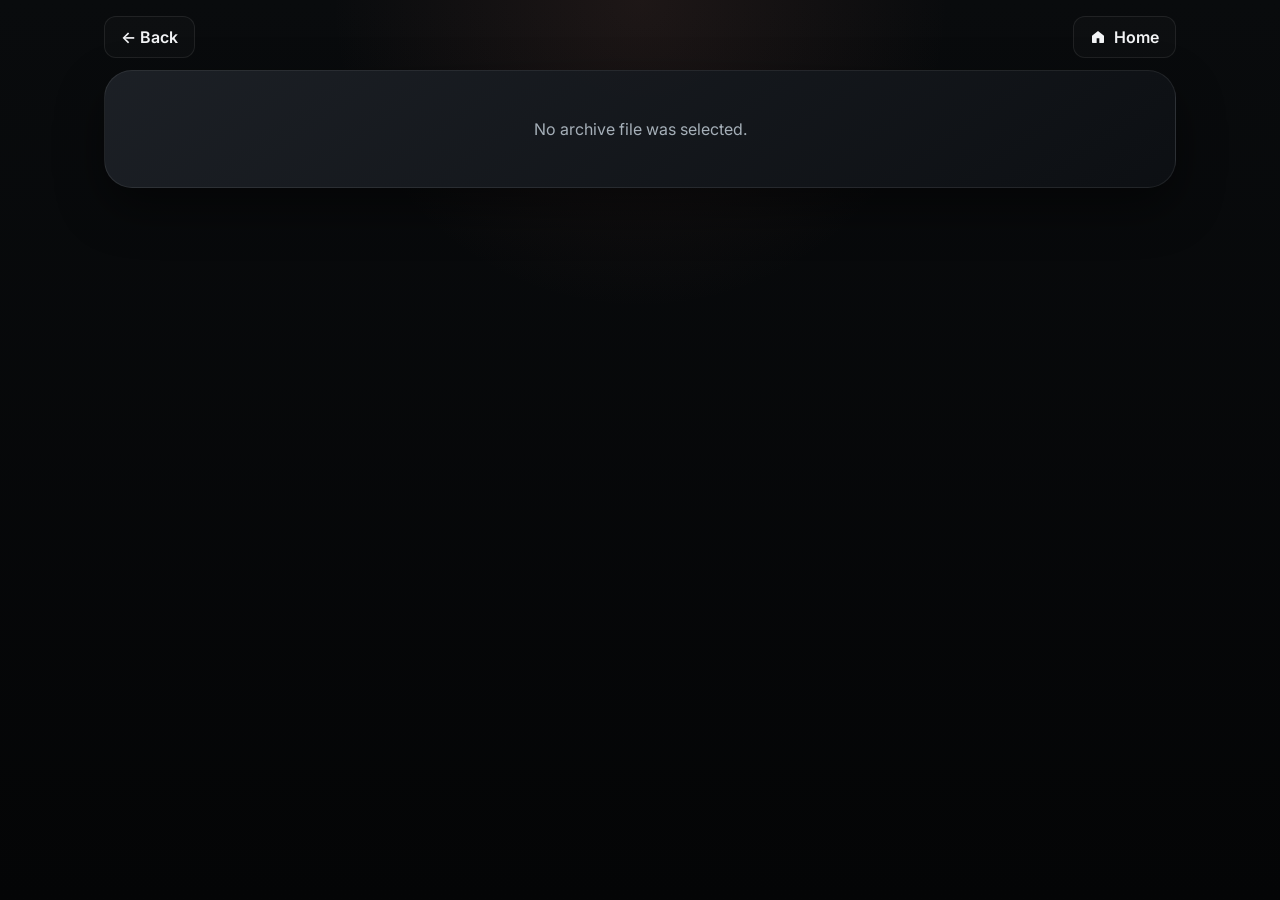
==== file.html @ bb718dd3 "Initial upload" ====
<!DOCTYPE html>
<html lang="en">
  <head>
    <meta charset="UTF-8" />
    <meta name="viewport" content="width=device-width, initial-scale=1.0" />
    <title>Archive File | Epstain Library</title>
    <link rel="preconnect" href="https://fonts.googleapis.com" />
    <link rel="preconnect" href="https://fonts.gstatic.com" crossorigin />
    <link rel="icon" type="image/x-icon" href="public/images/icon.ico">
    <link
      href="https://fonts.googleapis.com/css2?family=Inter:wght@400;500;600;700;800;900&display=swap"
      rel="stylesheet"
    />
    <link rel="stylesheet" href="styles.css" />
    <script src="cursor.js" defer></script>
    <script src="file-viewer.js" defer></script>
  </head>
  <body class="file-viewer-page">
    <div class="file-viewer-shell">
      <header class="file-viewer-header">
        <a class="back-button" id="fileBackButton" href="lib.html">← Back</a>
        <a class="back-button home-button" href="index.html" aria-label="Home">
          <svg class="home-icon" viewBox="0 0 24 24" aria-hidden="true">
            <path d="m3 10 9-7 9 7v10a1 1 0 0 1-1 1h-6v-7h-4v7H4a1 1 0 0 1-1-1z" />
          </svg>
          <span>Home</span>
        </a>
      </header>
      <main class="file-viewer-content" id="fileViewerContent" aria-live="polite">
        <img class="file-viewer-image" id="fileViewerImage" alt="" hidden />
        <article class="file-detail-body" id="fileDetails" hidden>
          <p class="item-type" id="fileCategory"></p>
          <h1 class="file-detail-title" id="fileTitle"></h1>
          <p class="file-detail-description" id="fileDescription"></p>
          <dl class="file-metadata" id="fileMetadata"></dl>
          <section class="file-detail-section">
            <h2>PEOPLE / SUBJECTS</h2>
            <div class="file-pills" id="filePeople"></div>
          </section>
          <section class="file-detail-section">
            <h2>TAGS</h2>
            <div class="file-pills" id="fileTags"></div>
          </section>
        </article>
      </main>
    </div>
  </body>
</html>
---- styles.css ----
:root {
  --bg-0: #040506;
  --bg-1: #0d1014;
  --panel: rgba(18, 22, 28, 0.72);
  --panel-strong: rgba(24, 29, 35, 0.86);
  --panel-soft: rgba(28, 32, 37, 0.8);
  --stroke: rgba(255, 255, 255, 0.08);
  --stroke-strong: rgba(255, 255, 255, 0.16);
  --text: #f3f4f6;
  --muted: #a5afb8;
  --muted-strong: #d4d8dd;
  --accent: #b46d5d;
  --accent-soft: rgba(180, 109, 93, 0.18);
  --amber: #d8b06a;
  --amber-soft: rgba(216, 176, 106, 0.14);
  --shadow: 0 20px 48px rgba(0, 0, 0, 0.46);
  --radius-xl: 28px;
  --radius-lg: 20px;
  --radius-md: 14px;
  --radius-sm: 10px;
  --max-width: 1320px;
}

* {
  box-sizing: border-box;
}

/* Scrollbar */
  ::-webkit-scrollbar {
    width: 0.6rem;
    background: #000;
  }
  
  ::-webkit-scrollbar-thumb {
    background: linear-gradient(180deg,#f7c267,#d8b06a, transparent);
    border-radius: 1rem;
  }

html {
  scroll-behavior: auto;
}

body {
  margin: 0;
  min-height: 100vh;
  font-family: 'Inter', sans-serif;
  background:
    radial-gradient(circle at top, rgba(180, 109, 93, 0.12), transparent 28%),
    linear-gradient(180deg, #090b0d 0%, #040506 100%);
  color: var(--text);
}

body.landing-active {
  overflow: hidden;
}

button,
input {
  font: inherit;
}

button {
  border: 0;
  cursor: pointer;
}

.custom-cursor {
  position: fixed;
  z-index: 9999;
  top: 0;
  left: 0;
  width: 18px;
  height: 18px;
  border: 1px solid rgb(250, 180, 60);
  border-radius: 50%;
  background: rgb(255, 187, 70);
  box-shadow: 0 0 12px rgba(216, 176, 106, 0.36);
  opacity: 0;
  pointer-events: none;
  transform: translate3d(-100px, -100px, 0) translate(-50%, -50%);
  transition: opacity 140ms ease, width 160ms ease, height 160ms ease, background 160ms ease;
}

.custom-cursor::before {
  position: absolute;
  inset: -6px;
  border: 1px solid rgba(216, 176, 106, 0.35);
  border-radius: inherit;
  box-shadow: 0 0 14px rgb(255, 163, 3);
  content: "";
}

.custom-cursor.is-visible {
  opacity: 1;
}

.custom-cursor.is-hovering {
  width: 24px;
  height: 24px;
  background: rgba(216, 176, 106, 0.14);
  border: 2px solid rgb(245, 175, 56);
  
}

body.custom-cursor-enabled,
body.custom-cursor-enabled * {
  cursor: none !important;
}

@media (pointer: coarse), (prefers-reduced-motion: reduce) {
  .custom-cursor {
    display: none;
  }
}

.app-shell {
  min-height: 100vh;
  position: relative;
}

.view {
  display: none;
  min-height: 100vh;
}

.view.active {
  display: block;
}

.view.landing-view.active {
  display: flex;
}

.landing-view {
  position: relative;
  flex-direction: column;
  justify-content: center;
  align-items: center;
  min-height: 100vh;
  min-height: 100svh;
  gap: clamp(18px, 4vh, 36px);
  padding: clamp(24px, 5vh, 56px) 24px;
  animation: fadeUp 700ms ease both;
}

.landing-noise {
  position: absolute;
  inset: 0;
  background-image: radial-gradient(rgba(255, 255, 255, 0.04) 0.5px, transparent 0.7px);
  background-size: 10px 10px;
  mask-image: radial-gradient(circle at center, black 25%, transparent 100%);
  pointer-events: none;
  opacity: 0.38;
}

.landing-header,
.landing-main {
  position: relative;
  z-index: 1;
  width: min(100%, 980px);
}

.branding-block {
  text-align: center;
}

.eyebrow {
  margin: 0 0 12px;
  font-size: 11px;
  letter-spacing: 0.24em;
  color: var(--amber);
  text-transform: uppercase;
}

h1 {
  margin: 0;
  font-size: clamp(2.25rem, 7vw, 5.8rem);
  font-weight: 800;
  letter-spacing: -0.06em;
  line-height: 1;
}

.subtitle {
  margin: clamp(10px, 2vh, 18px) auto 0;
  width: min(100%, 700px);
  color: var(--muted);
  font-size: clamp(1rem, 1.8vw, 1.5rem);
  font-weight: 500;
  line-height: 1.4;
  font-style: italic;
}

.landing-main {
  display: flex;
  justify-content: center;
}

.search-cta-wrap {
  width: min(100%, 920px);
  text-align: center;
}

.search-bar,
.landing-search {
  display: flex;
  align-items: center;
  width: 100%;
  border: 1px solid rgba(255, 255, 255, 0.12);
  background: rgba(17, 21, 26, 0.75);
  box-shadow: inset 0 1px 0 rgba(255, 255, 255, 0.04), 0 18px 42px rgba(0, 0, 0, 0.28);
  backdrop-filter: blur(12px);
  border-radius: 18px;
}

.landing-search {
  min-height: clamp(62px, 9vh, 82px);
  padding: 0 24px 0 18px;
}

.search-bar {
  min-height: 62px;
  padding: 0 20px 0 16px;
}

.search-icon {
  font-size: 1.5rem;
  color: var(--muted);
  margin-right: 12px;
  transform: translateY(-1px);
}

.search-bar input,
.landing-search input {
  width: 100%;
  background: transparent;
  border: 0;
  outline: none;
  color: var(--text);
  font-size: clamp(1rem, 1.8vw, 1.38rem);
}

.search-bar input::placeholder,
.landing-search input::placeholder {
  color: rgba(255, 255, 255, 0.46);
}

.search-helper {
  margin: 12px 0 0;
  color: var(--muted);
  font-size: 0.86rem;
  letter-spacing: 0.02em;
}

.primary-action {
  display: inline-flex;
  align-items: center;
  justify-content: center;
  margin-top: clamp(18px, 3vh, 26px);
  min-width: 260px;
  min-height: 54px;
  padding: 0 28px;
  border: 0;
  border-radius: 14px;
  color: #f6efef;
  background: linear-gradient(135deg, rgba(180, 109, 93, 0.9), rgba(122, 67, 58, 0.9));
  box-shadow: 0 18px 34px rgba(180, 109, 93, 0.25);
  font-weight: 700;
  letter-spacing: 0.1em;
  text-decoration: none;
  transition: transform 180ms ease, box-shadow 180ms ease;
}

.game-entry-action {
  margin-top: 12px;
  background: linear-gradient(135deg, rgba(216, 176, 106, 0.92), rgba(145, 105, 47, 0.92));
  box-shadow: 0 18px 34px rgba(216, 176, 106, 0.2);
}

.primary-action:hover,
.ghost-button:hover,
.back-button:hover,
.folder-card:hover,
.item-card:hover {
  transform: translateY(-1px);
}

.library-view {
  padding: 18px 18px 40px;
}

.panel {
  background: rgba(16, 18, 22, 0.72);
  border: 1px solid var(--stroke);
  box-shadow: var(--shadow);
  backdrop-filter: blur(16px);
}

.library-header {
  width: min(100%, var(--max-width));
  margin: 0 auto;
  border-radius: 20px;
  display: grid;
  grid-template-columns: minmax(110px, max-content) minmax(0, 1fr) auto;
  align-items: center;
  gap: 18px;
  padding: 16px 18px;
}

.header-left,
.header-right {
  display: flex;
  align-items: center;
}

.header-left {
  gap: 8px;
}

.header-center {
  min-width: 0;
}

.back-button,
.ghost-button {
  border: 1px solid var(--stroke);
  background: rgba(255, 255, 255, 0.02);
  color: var(--text);
  border-radius: 12px;
  height: 42px;
  padding: 0 16px;
  transition: background 180ms ease, transform 180ms ease;
}

.back-button {
  display: inline-flex;
  align-items: center;
  justify-content: center;
  font-weight: 600;
  text-decoration: none;
}

.home-button {
  gap: 8px;
}

.home-icon {
  width: 16px;
  height: 16px;
  fill: currentColor;
}

.top-search-wrap {
  width: min(100%, 760px);
  margin: 0 auto;
}

.toolbar-group {
  display: flex;
  gap: 8px;
}

.ghost-button {
  min-width: 78px;
  padding-inline: 14px;
  color: var(--muted-strong);
}

.library-main {
  width: min(100%, var(--max-width));
  margin: 22px auto 0;
}

.section-header {
  display: flex;
  align-items: center;
  justify-content: flex-start;
  gap: 16px;
  margin-bottom: 18px;
}

.back-button[hidden] {
  display: none;
}

.micro-label {
  margin: 0 0 10px;
  color: var(--amber);
  letter-spacing: 0.12em;
  font-size: 0.79rem;
  text-transform: uppercase;
}

.breadcrumb {
  display: flex;
  align-items: center;
  gap: 10px;
  flex-wrap: wrap;
  color: var(--muted);
  font-size: 0.9rem;
}

.breadcrumb .crumb {
  display: inline-flex;
  align-items: center;
  gap: 7px;
  padding: 6px 10px;
  border-radius: 999px;
  border: 1px solid rgba(255, 255, 255, 0.06);
  background: rgba(255, 255, 255, 0.02);
}

.breadcrumb .divider {
  color: rgba(255, 255, 255, 0.4);
}

.library-content {
  display: flex;
  flex-direction: column;
  gap: 22px;
}

.folder-grid,
.file-grid,
.result-grid {
  display: grid;
  grid-template-columns: repeat(auto-fill, minmax(210px, 1fr));
  gap: 18px;
}

.folder-card,
.item-card,
.result-card {
  position: relative;
  overflow: hidden;
  border-radius: var(--radius-lg);
  border: 1px solid var(--stroke);
  background: linear-gradient(180deg, rgba(29, 33, 39, 0.92), rgba(17, 21, 25, 0.88));
  box-shadow: 0 18px 30px rgba(0, 0, 0, 0.16);
  transition: transform 180ms ease, border-color 180ms ease, box-shadow 180ms ease;
}

.folder-card {
  min-height: 214px;
  padding: 20px 18px 18px;
  display: flex;
  flex-direction: column;
  justify-content: space-between;
}

.folder-card:hover,
.item-card:hover,
.result-card:hover {
  border-color: rgba(255, 255, 255, 0.15);
  box-shadow: 0 18px 34px rgba(0, 0, 0, 0.22);
}

.folder-icon {
  display: block;
  width: 3.6rem;
  height: 3.6rem;
  object-fit: contain;
  margin: 0 auto 12px;
  filter: drop-shadow(0 8px 18px rgba(216, 176, 106, 0.18));
}

.folder-name {
  margin: 0;
  font-size: 1.15rem;
  font-weight: 700;
  letter-spacing: 0.04em;
  text-transform: uppercase;
  color: #fff;
}

.folder-meta {
  font-size: 0.8rem;
  color: var(--muted);
  letter-spacing: 0.06em;
  text-transform: uppercase;
  margin-top: 8px;
}

.file-grid {
  grid-template-columns: repeat(auto-fill, minmax(280px, 1fr));
}

.item-card {
  display: flex;
  flex-direction: column;
  min-height: 360px;
}

.thumb {
  position: relative;
  height: 176px;
  background-size: cover;
  background-position: center 35%;
  border-bottom: 1px solid rgba(255, 255, 255, 0.08);
}

.thumb::after {
  content: "";
  position: absolute;
  inset: 0;
  background: linear-gradient(180deg, rgba(6, 7, 9, 0.08), rgba(6, 7, 9, 0.42));
}

.item-body {
  display: flex;
  flex-direction: column;
  gap: 10px;
  padding: 18px 18px 16px;
}

.item-type,
.result-type {
  font-size: 0.72rem;
  letter-spacing: 0.12em;
  text-transform: uppercase;
  color: var(--amber);
}

.item-title,
.result-title {
  margin: 0;
  font-size: 1.25rem;
  line-height: 1.2;
  letter-spacing: -0.03em;
  color: #fff;
}

.item-description,
.result-description {
  margin: 0;
  color: var(--muted);
  line-height: 1.6;
  font-size: 0.96rem;
}

.item-meta,
.result-meta {
  display: flex;
  flex-wrap: wrap;
  gap: 8px;
  color: var(--muted-strong);
  font-size: 0.8rem;
}

.pill {
  display: inline-flex;
  align-items: center;
  justify-content: center;
  padding: 6px 8px;
  border-radius: 999px;
  border: 1px solid rgba(255, 255, 255, 0.08);
  background: rgba(255, 255, 255, 0.02);
}

.result-card {
  display: flex;
  flex-direction: column;
  gap: 14px;
  padding: 18px;
}

.result-header {
  display: flex;
  align-items: center;
  justify-content: space-between;
  gap: 12px;
}

.result-file-icon {
  font-size: 2rem;
  color: var(--amber);
}

.result-detail {
  margin-top: auto;
  display: flex;
  flex-direction: column;
  gap: 12px;
}

.result-match {
  padding-top: 10px;
  border-top: 1px solid rgba(255, 255, 255, 0.07);
  color: var(--muted-strong);
  font-size: 0.82rem;
  line-height: 1.6;
}

.empty-state {
  padding: 52px 24px;
  border: 1px dashed rgba(255, 255, 255, 0.1);
  border-radius: 20px;
  text-align: center;
  color: var(--muted);
  background: rgba(255, 255, 255, 0.01);
}

.file-viewer-page {
  min-height: 100vh;
  min-height: 100svh;
}

.file-viewer-shell {
  display: flex;
  flex-direction: column;
  gap: 12px;
  width: min(100%, 1120px);
  min-height: 100vh;
  min-height: 100svh;
  margin: 0 auto;
  padding: 16px 24px;
}

.file-viewer-header {
  display: flex;
  align-items: center;
  justify-content: space-between;
  gap: 12px;
  flex: 0 0 auto;
}

.file-viewer-content {
  display: flex;
  flex-direction: column;
  overflow: hidden;
  border: 1px solid var(--stroke);
  border-radius: var(--radius-xl);
  background: linear-gradient(145deg, rgba(29, 33, 39, 0.96), rgba(13, 16, 20, 0.96));
  box-shadow: var(--shadow);
}

.file-viewer-image {
  display: block;
  max-width: 100%;
  width: 100%;
  height: auto;
  border-bottom: 1px solid var(--stroke);
}

.file-viewer-error {
  margin: 0;
  padding: 48px 24px;
  color: var(--muted);
  text-align: center;
}

.file-detail-body {
  padding: clamp(22px, 5vw, 54px);
}

.file-detail-title {
  margin: 10px 0 16px;
  color: #fff;
  font-size: clamp(2rem, 5vw, 4rem);
  line-height: 1.05;
  letter-spacing: -0.05em;
}

.file-detail-description {
  max-width: 780px;
  margin: 0;
  color: var(--muted-strong);
  font-size: clamp(1.05rem, 2vw, 1.3rem);
  line-height: 1.7;
}

.file-metadata {
  display: grid;
  grid-template-columns: repeat(2, minmax(0, 1fr));
  gap: 1px;
  margin: 34px 0;
  overflow: hidden;
  border: 1px solid var(--stroke);
  border-radius: var(--radius-md);
  background: var(--stroke);
}

.file-metadata div {
  min-width: 0;
  padding: 18px;
  background: rgba(8, 10, 13, 0.72);
}

.file-metadata div:last-child:nth-child(odd) {
  grid-column: 1 / -1;
}

.file-metadata dt,
.file-detail-section h2 {
  margin: 0 0 8px;
  color: var(--amber);
  font-size: 0.72rem;
  font-weight: 700;
  letter-spacing: 0.12em;
}

.file-metadata dd {
  margin: 0;
  color: var(--text);
  line-height: 1.5;
  overflow-wrap: anywhere;
}

.file-detail-section + .file-detail-section {
  margin-top: 26px;
}

.file-pills {
  display: flex;
  flex-wrap: wrap;
  gap: 8px;
}

.item-card[data-item-id],
.result-card[data-item-id] {
  cursor: pointer;
}

.item-card[data-item-id]:focus-visible,
.result-card[data-item-id]:focus-visible,
.back-button:focus-visible {
  outline: 2px solid var(--amber);
  outline-offset: 3px;
}

@keyframes fadeUp {
  from {
    opacity: 0;
    transform: translateY(16px);
  }
  to {
    opacity: 1;
    transform: translateY(0);
  }
}

@media (max-width: 860px) {
  .library-header {
    grid-template-columns: 1fr;
  }

  .header-left,
  .header-right {
    justify-content: center;
  }

  .toolbar-group {
    flex-wrap: wrap;
    justify-content: center;
  }

  .folder-grid,
  .file-grid,
  .result-grid {
    grid-template-columns: repeat(auto-fill, minmax(180px, 1fr));
  }

}

@media (max-width: 560px) {
  .landing-view {
    gap: 24px;
    padding: 28px 18px;
  }

  .branding-block h1 {
    font-size: clamp(2.1rem, 11vw, 3.1rem);
  }

  .subtitle {
    font-size: 1rem;
  }

  .landing-search {
    min-height: 72px;
  }

  .section-header {
    margin-bottom: 14px;
  }

  .library-view {
    padding-inline: 12px;
  }

  .file-viewer-shell {
    padding: 12px 10px;
  }

  .file-metadata {
    grid-template-columns: 1fr;
  }
}
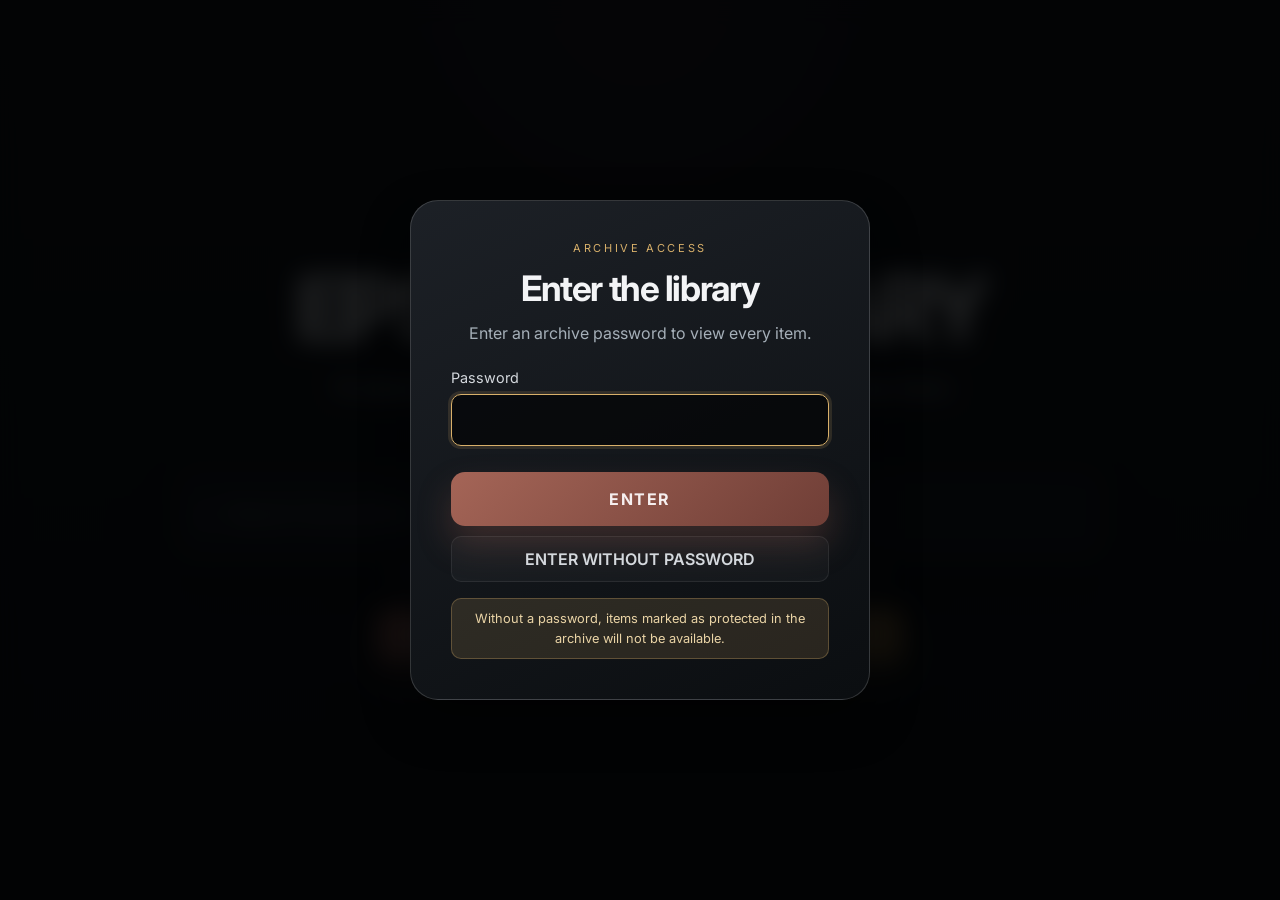
==== commit e6dabe2a: "Updated website" ====
--- a/file.html
+++ b/file.html
@@ -13,6 +13,7 @@
     />
     <link rel="stylesheet" href="styles.css" />
     <script src="cursor.js" defer></script>
+    <script src="access.js" defer></script>
     <script src="file-viewer.js" defer></script>
   </head>
   <body class="file-viewer-page">
--- a/styles.css
+++ b/styles.css
@@ -118,6 +118,108 @@
   position: relative;
 }
 
+.access-gate {
+  position: fixed;
+  z-index: 1000;
+  inset: 0;
+  display: grid;
+  place-items: center;
+  padding: 24px;
+  background: rgba(3, 4, 5, 0.88);
+  backdrop-filter: blur(12px);
+}
+
+.access-gate[hidden] {
+  display: none;
+}
+
+.access-gate-card {
+  width: min(100%, 460px);
+  padding: clamp(24px, 5vw, 40px);
+  border: 1px solid var(--stroke-strong);
+  border-radius: var(--radius-xl);
+  background: linear-gradient(155deg, rgba(29, 33, 39, 0.98), rgba(11, 14, 17, 0.98));
+  box-shadow: var(--shadow);
+  text-align: center;
+}
+
+.access-gate-card h2 {
+  margin: 0;
+  font-size: clamp(1.7rem, 5vw, 2.2rem);
+  letter-spacing: -0.04em;
+}
+
+.access-gate-description {
+  margin: 12px 0 24px;
+  color: var(--muted);
+  line-height: 1.5;
+}
+
+.access-password-label {
+  display: block;
+  margin-bottom: 8px;
+  color: var(--muted-strong);
+  font-size: 0.9rem;
+  text-align: left;
+}
+
+.access-password-input {
+  width: 100%;
+  min-height: 52px;
+  padding: 0 14px;
+  border: 1px solid var(--stroke-strong);
+  border-radius: var(--radius-sm);
+  outline: none;
+  background: rgba(4, 5, 6, 0.72);
+  color: var(--text);
+}
+
+.access-password-input:focus {
+  border-color: var(--amber);
+  box-shadow: 0 0 0 3px var(--amber-soft);
+}
+
+.access-gate-submit {
+  width: 100%;
+  min-width: 0;
+  margin-top: 16px;
+}
+
+.access-gate-limited {
+  display: block;
+  width: 100%;
+  margin-top: 10px;
+  padding: 12px;
+  border: 1px solid var(--stroke);
+  border-radius: var(--radius-sm);
+  background: rgba(255, 255, 255, 0.03);
+  color: var(--muted-strong);
+  font-weight: 600;
+  transition: background 180ms ease, border-color 180ms ease;
+}
+
+.access-gate-limited:hover {
+  border-color: var(--stroke-strong);
+  background: rgba(255, 255, 255, 0.07);
+}
+
+.access-gate-notice {
+  margin: 16px 0 0;
+  padding: 10px 12px;
+  border: 1px solid rgba(216, 176, 106, 0.3);
+  border-radius: var(--radius-sm);
+  background: var(--amber-soft);
+  color: #ead4a6;
+  font-size: 0.8rem;
+  line-height: 1.5;
+}
+
+.access-gate-error {
+  margin: 12px 0 0;
+  color: #ffaaa0;
+  font-size: 0.88rem;
+}
+
 .view {
   display: none;
   min-height: 100vh;
